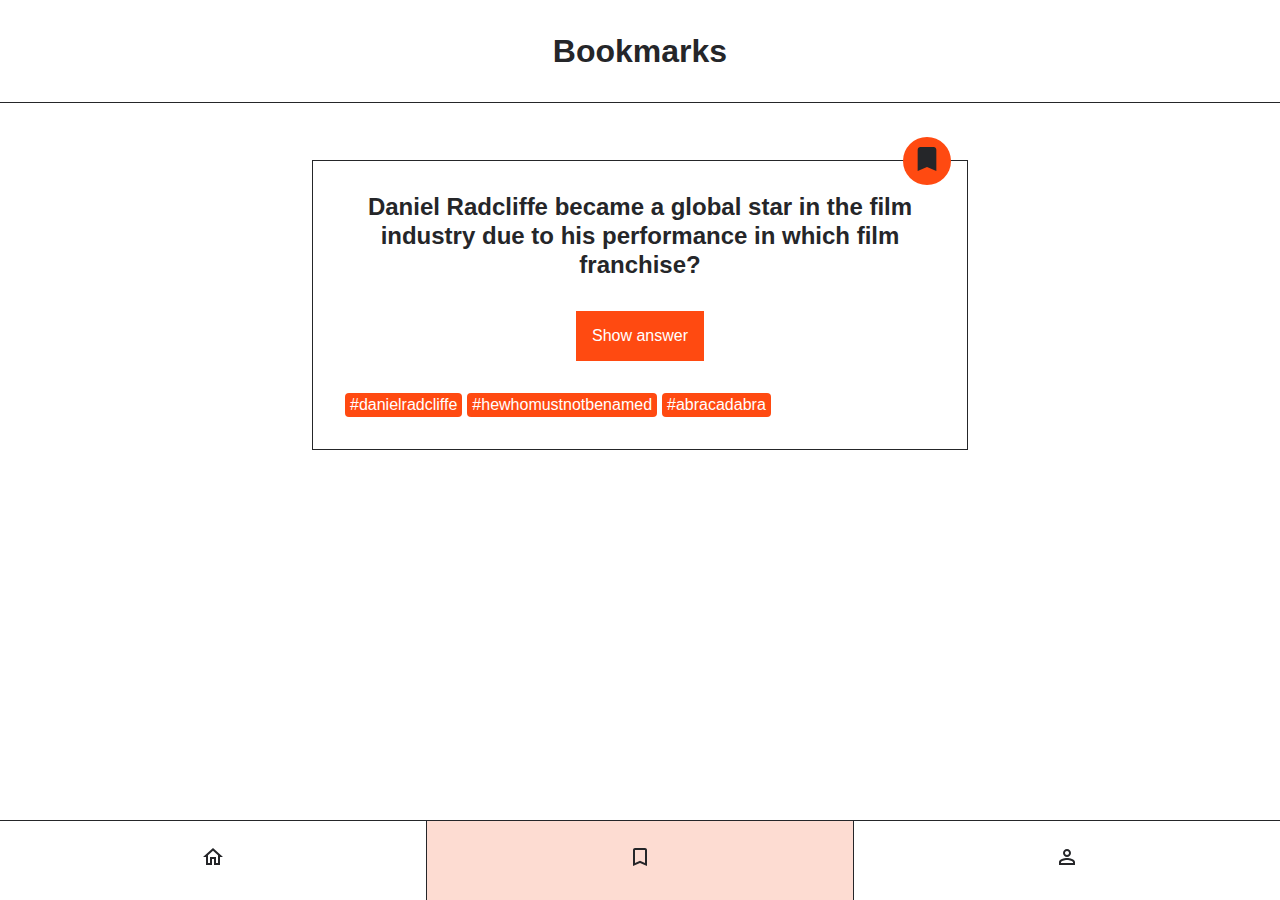
==== bookmarks.html @ b76e0998 ""initial commit"" ====
<!DOCTYPE html>
<html lang="en">
  <head>
    <meta charset="UTF-8" />
    <meta http-equiv="X-UA-Compatible" content="IE=edge" />
    <meta name="viewport" content="width=device-width, initial-scale=1.0" />
    <title>Quiz-App</title>
    <link rel="stylesheet" href="./styles.css" />
  </head>
  <body>
    <header class="header">
      <h1 class="header__title">Bookmarks</h1>
    </header>
    <main>
      <ul class="card-list">
        <li class="card-list__item">
          <article class="card">
            <h2 class="card__question">
              Daniel Radcliffe became a global star in the film industry due to
              his performance in which film franchise?
            </h2>
            <button class="card__button-answer" type="button">
              Show answer
            </button>
            <p class="card__answer">Harry Potter</p>
            <ul class="card__tag-list">
              <li class="card__tag-list-item">#danielradcliffe</li>
              <li class="card__tag-list-item">#hewhomustnotbenamed</li>
              <li class="card__tag-list-item">#abracadabra</li>
            </ul>
            <div class="card__button-bookmark">
              <button
                class="bookmark bookmark--active"
                aria-label="bookmark"
                type="button"
              >
                <svg
                  class="bookmark__icon"
                  xmlns="http://www.w3.org/2000/svg"
                  viewbox="0 0 24 24"
                >
                  <path
                    d="M17 3H7c-1.1 0-2 .9-2 2v16l7-3 7 3V5c0-1.1-.9-2-2-2z"
                  />
                </svg>
              </button>
            </div>
          </article>
        </li>
      </ul>
    </main>

    <nav class="navigation">
      <ul class="navigation__list">
        <li class="navigation__list-item">
          <a
            class="navigation__link"
            href="/index.html"
            aria-label="go to home page"
          >
            <svg
              xmlns="http://www.w3.org/2000/svg"
              height="24px"
              viewbox="0 0 24 24"
              width="24px"
            >
              <path
                d="M12 5.69l5 4.5V18h-2v-6H9v6H7v-7.81l5-4.5M12 3L2 12h3v8h6v-6h2v6h6v-8h3L12 3z"
              />
            </svg>
          </a>
        </li>
        <li class="navigation__list-item navigation__list-item--active">
          <a
            class="navigation__link"
            href="/bookmarks.html"
            aria-label="go to bookmarks page"
          >
            <svg
              xmlns="http://www.w3.org/2000/svg"
              height="24px"
              viewbox="0 0 24 24"
              width="24px"
            >
              <path
                d="M17 3H7c-1.1 0-2 .9-2 2v16l7-3 7 3V5c0-1.1-.9-2-2-2zm0 15l-5-2.18L7 18V5h10v13z"
              />
            </svg>
          </a>
        </li>
        <li class="navigation__list-item">
          <a
            class="navigation__link"
            href="/profile.html"
            aria-label="go to profile page"
          >
            <svg
              xmlns="http://www.w3.org/2000/svg"
              height="24px"
              viewbox="0 0 24 24"
              width="24px"
            >
              <path
                d="M12 6c1.1 0 2 .9 2 2s-.9 2-2 2-2-.9-2-2 .9-2 2-2m0 9c2.7 0 5.8 1.29 6 2v1H6v-.99c.2-.72 3.3-2.01 6-2.01m0-11C9.79 4 8 5.79 8 8s1.79 4 4 4 4-1.79 4-4-1.79-4-4-4zm0 9c-2.67 0-8 1.34-8 4v3h16v-3c0-2.66-5.33-4-8-4z"
              />
            </svg>
          </a>
        </li>
      </ul>
    </nav>
  </body>
</html>
---- styles.css ----
@import "./global.css";

@import "./components/bookmark/bookmark.css";
@import "./components/card-list/card-list.css";
@import "./components/card/card.css";
@import "./components/header/header.css";
@import "./components/navigation/navigation.css";
@import "./components/profile/profile.css";
@import "./components/counter-list/counter-list.css";
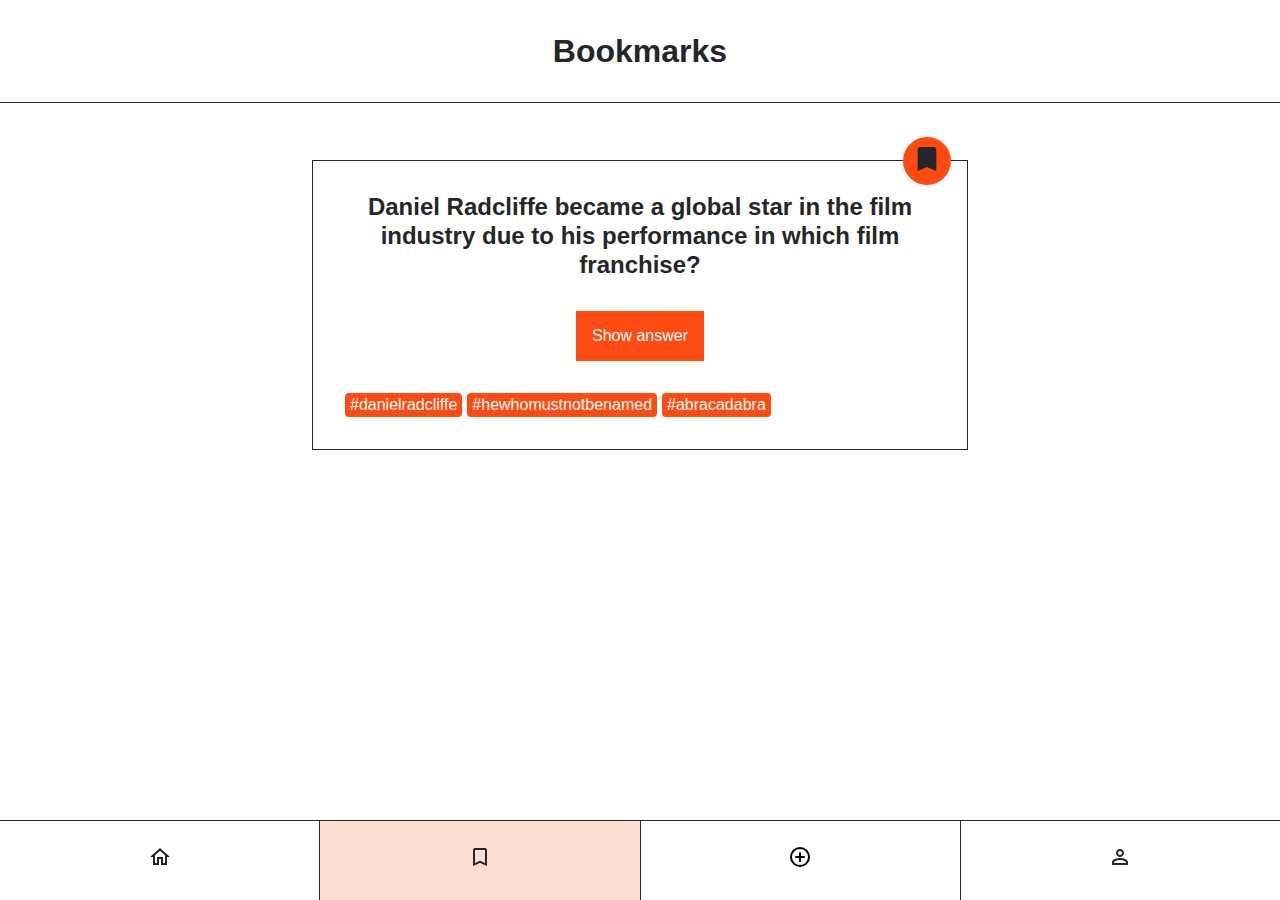
==== commit 8bad303f: "add form and styles" ====
--- a/bookmarks.html
+++ b/bookmarks.html
@@ -91,6 +91,30 @@
         <li class="navigation__list-item">
           <a
             class="navigation__link"
+            href="form.html"
+            aria-label="go to form page"
+          >
+            <svg
+              xmlns="http://www.w3.org/2000/svg"
+              height="24px"
+              viewbox="0 0 24 24"
+              width="24px"
+            >
+              <path
+                d="M8 12H12M12 12H16M12 12V16M12 12V8M12 21C7.02944 21 3 16.9706 3 12C3 7.02944 7.02944 3 12 3C16.9706 3 21 7.02944 21 12C21 16.9706 16.9706 21 12 21Z"
+                stroke="#000"
+                stroke-width="2"
+                stroke-linecap="round"
+                stroke-linejoin="round"
+                color="#fff"
+                background-color="transparent"
+              ></path>
+            </svg>
+          </a>
+        </li>
+        <li class="navigation__list-item">
+          <a
+            class="navigation__link"
             href="/profile.html"
             aria-label="go to profile page"
           >
--- a/styles.css
+++ b/styles.css
@@ -7,3 +7,4 @@
 @import "./components/navigation/navigation.css";
 @import "./components/profile/profile.css";
 @import "./components/counter-list/counter-list.css";
+@import "./components/form/form.css";
